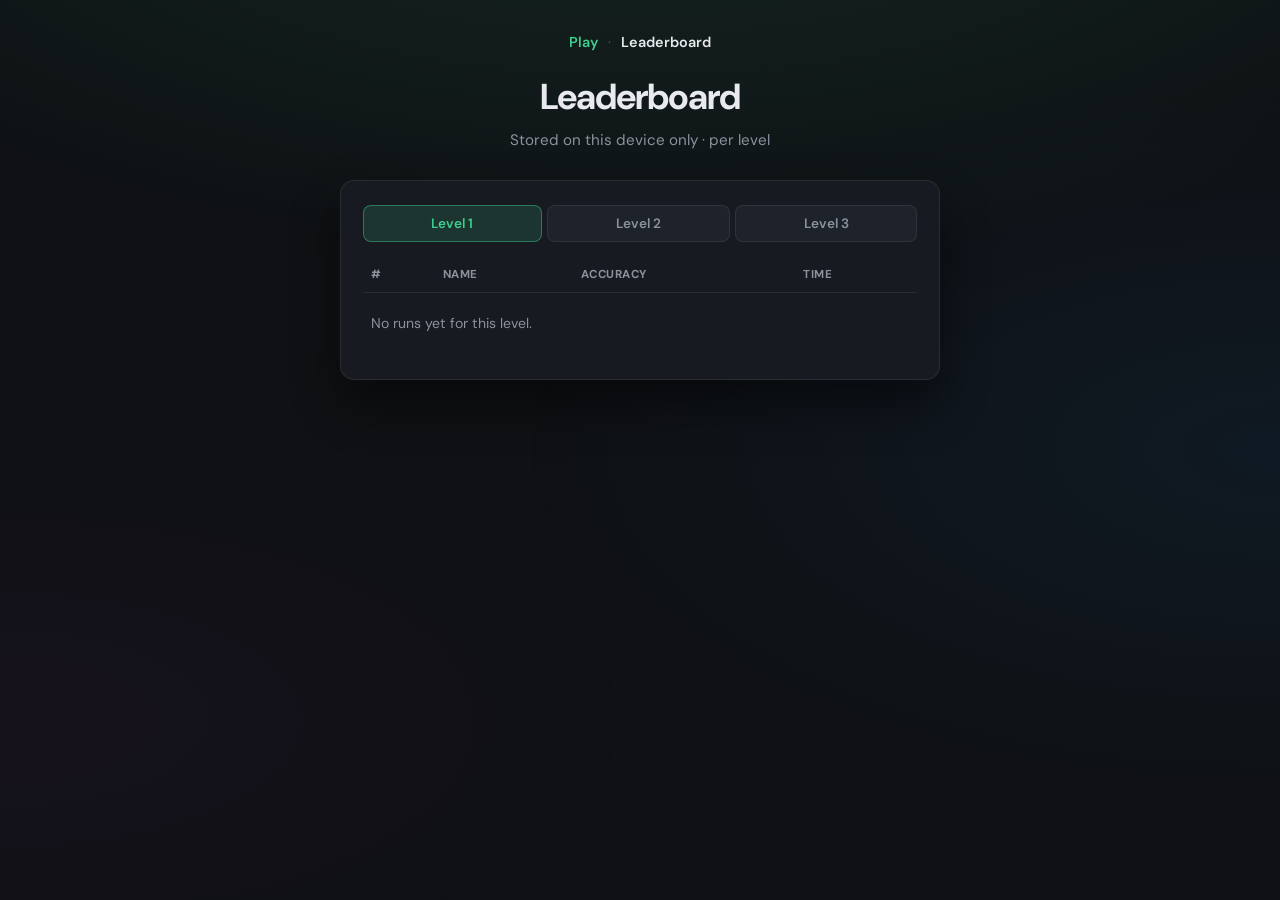
==== leaderboard.html @ b67789bc "leaderboard" ====
<!DOCTYPE html>
<html lang="en">
  <head>
    <meta charset="utf-8" />
    <meta name="viewport" content="width=device-width, initial-scale=1" />
    <title>Leaderboard — Chinese Stroop</title>
    <link rel="preconnect" href="https://fonts.googleapis.com" />
    <link rel="preconnect" href="https://fonts.gstatic.com" crossorigin />
    <link
      href="https://fonts.googleapis.com/css2?family=DM+Sans:ital,opsz,wght@0,9..40,500;0,9..40,700&family=Noto+Sans+SC:wght@400;500;600;700&display=swap"
      rel="stylesheet"
    />
    <link rel="stylesheet" href="./styles.css" />
  </head>
  <body>
    <div class="bg-pattern" aria-hidden="true"></div>
    <main class="shell">
      <nav class="site-nav" aria-label="Site">
        <a class="site-nav__link" href="./index.html">Play</a>
        <span class="site-nav__sep" aria-hidden="true">·</span>
        <span class="site-nav__here">Leaderboard</span>
      </nav>
      <header class="top">
        <h1 class="title">Leaderboard</h1>
        <p class="subtitle">Stored on this device only · per level</p>
      </header>

      <section class="panel card lb-card" aria-labelledby="lb-heading">
        <h2 id="lb-heading" class="panel-title visually-hidden">Scores by level</h2>
        <div class="lb-tabs" role="tablist" aria-label="Level">
          <button type="button" class="lb-tab lb-tab--active" id="lb-tab-1" role="tab" aria-selected="true" aria-controls="lb-panel-1">
            Level 1
          </button>
          <button type="button" class="lb-tab" id="lb-tab-2" role="tab" aria-selected="false" aria-controls="lb-panel-2">
            Level 2
          </button>
          <button type="button" class="lb-tab" id="lb-tab-3" role="tab" aria-selected="false" aria-controls="lb-panel-3">
            Level 3
          </button>
        </div>

        <div id="lb-panel-1" class="lb-panel" role="tabpanel" aria-labelledby="lb-tab-1">
          <table class="lb-table">
            <thead>
              <tr>
                <th scope="col">#</th>
                <th scope="col">Name</th>
                <th scope="col">Accuracy</th>
                <th scope="col">Time</th>
              </tr>
            </thead>
            <tbody id="lb-tbody-1"></tbody>
          </table>
        </div>
        <div id="lb-panel-2" class="lb-panel hidden" role="tabpanel" aria-labelledby="lb-tab-2">
          <table class="lb-table">
            <thead>
              <tr>
                <th scope="col">#</th>
                <th scope="col">Name</th>
                <th scope="col">Accuracy</th>
                <th scope="col">Time</th>
              </tr>
            </thead>
            <tbody id="lb-tbody-2"></tbody>
          </table>
        </div>
        <div id="lb-panel-3" class="lb-panel hidden" role="tabpanel" aria-labelledby="lb-tab-3">
          <table class="lb-table">
            <thead>
              <tr>
                <th scope="col">#</th>
                <th scope="col">Name</th>
                <th scope="col">Accuracy</th>
                <th scope="col">Time</th>
              </tr>
            </thead>
            <tbody id="lb-tbody-3"></tbody>
          </table>
        </div>
      </section>
    </main>
    <script src="./leaderboard-storage.js"></script>
    <script src="./leaderboard-page.js"></script>
  </body>
</html>
---- styles.css ----
:root {
  --bg-deep: #0f1114;
  --bg-card: #171a20;
  --bg-elevated: #1e222b;
  --border: rgba(255, 255, 255, 0.08);
  --text: #e8eaef;
  --text-muted: #8b929e;
  --accent: #3ecf8e;
  --accent-dim: rgba(62, 207, 142, 0.15);
  --danger: #f07178;
  --stimulus-panel: #252730;
  --font-latin: "DM Sans", system-ui, sans-serif;
  --font-sc: "Noto Sans SC", "PingFang SC", "Microsoft YaHei", sans-serif;
  --radius: 14px;
  --shadow: 0 24px 48px rgba(0, 0, 0, 0.45);
}

*,
*::before,
*::after {
  box-sizing: border-box;
}

html {
  font-size: 16px;
  -webkit-font-smoothing: antialiased;
}

body {
  margin: 0;
  min-height: 100dvh;
  font-family: var(--font-latin);
  color: var(--text);
  background: var(--bg-deep);
  line-height: 1.5;
}

.bg-pattern {
  position: fixed;
  inset: 0;
  z-index: 0;
  pointer-events: none;
  background:
    radial-gradient(ellipse 80% 50% at 50% -20%, rgba(62, 207, 142, 0.12), transparent),
    radial-gradient(ellipse 60% 40% at 100% 50%, rgba(30, 136, 229, 0.08), transparent),
    radial-gradient(ellipse 50% 30% at 0% 80%, rgba(142, 36, 170, 0.06), transparent);
}

.shell {
  position: relative;
  z-index: 1;
  max-width: 40rem;
  margin: 0 auto;
  padding: 2rem 1.25rem 3rem;
}

.top {
  text-align: center;
  margin-bottom: 1.75rem;
}

.title {
  font-family: var(--font-latin);
  font-weight: 700;
  font-size: clamp(1.75rem, 5vw, 2.25rem);
  letter-spacing: -0.03em;
  margin: 0 0 0.35rem;
}

.subtitle {
  margin: 0;
  color: var(--text-muted);
  font-size: 0.95rem;
}

.panel {
  animation: rise 0.55s cubic-bezier(0.22, 1, 0.36, 1) both;
}

@keyframes rise {
  from {
    opacity: 0;
    transform: translateY(12px);
  }
  to {
    opacity: 1;
    transform: translateY(0);
  }
}

.card {
  background: var(--bg-card);
  border: 1px solid var(--border);
  border-radius: var(--radius);
  padding: 1.5rem 1.35rem;
  box-shadow: var(--shadow);
}

.panel-title {
  font-size: 1.15rem;
  font-weight: 700;
  margin: 0 0 1rem;
  letter-spacing: -0.02em;
}

.hidden {
  display: none !important;
}

.level-list {
  list-style: none;
  margin: 0;
  padding: 0;
  display: flex;
  flex-direction: column;
  gap: 0.65rem;
}

.level-btn {
  width: 100%;
  text-align: left;
  padding: 1rem 1.1rem;
  border-radius: 10px;
  border: 1px solid var(--border);
  background: var(--bg-elevated);
  color: var(--text);
  cursor: pointer;
  font-family: inherit;
  transition: border-color 0.2s, background 0.2s, transform 0.15s;
}

.level-btn:hover {
  border-color: rgba(62, 207, 142, 0.35);
  background: var(--accent-dim);
}

.level-btn:active {
  transform: scale(0.99);
}

.level-btn:focus-visible {
  outline: 2px solid var(--accent);
  outline-offset: 2px;
}

.level-name {
  display: block;
  font-weight: 700;
  font-size: 0.95rem;
  margin-bottom: 0.35rem;
}

.level-desc {
  display: block;
  font-size: 0.82rem;
  color: var(--text-muted);
  line-height: 1.45;
}

.level-desc strong {
  color: var(--accent);
  font-weight: 600;
}

.meta {
  margin: 1.25rem 0 0;
  font-size: 0.85rem;
  color: var(--text-muted);
}

.trial-bar {
  display: flex;
  justify-content: space-between;
  align-items: center;
  margin-bottom: 1rem;
  flex-wrap: wrap;
  gap: 0.5rem;
}

.badge {
  font-size: 0.72rem;
  font-weight: 700;
  text-transform: uppercase;
  letter-spacing: 0.06em;
  padding: 0.35rem 0.65rem;
  border-radius: 6px;
  background: var(--accent-dim);
  color: var(--accent);
}

.progress {
  font-size: 0.85rem;
  color: var(--text-muted);
  font-variant-numeric: tabular-nums;
}

.cue-label {
  margin: 0 0 0.75rem;
  font-size: 0.8rem;
  color: var(--text-muted);
  text-transform: uppercase;
  letter-spacing: 0.04em;
}

.stimulus-wrap {
  background: var(--stimulus-panel);
  border-radius: 12px;
  padding: 1.75rem 1.25rem;
  margin-bottom: 1.25rem;
  border: 1px solid var(--border);
  min-height: 5.5rem;
  display: flex;
  align-items: center;
  justify-content: center;
}

.stimulus-inner {
  display: flex;
  align-items: center;
  justify-content: center;
  gap: 1rem;
  flex-wrap: wrap;
}

/* Swatch beside word when ink is gold or silver (vs yellow / white) */
.ink-bar {
  flex-shrink: 0;
  width: 0.85rem;
  min-height: 2.75rem;
  align-self: center;
  border-radius: 6px;
  border: 1px solid rgba(255, 255, 255, 0.2);
  box-shadow:
    0 2px 10px rgba(0, 0, 0, 0.45),
    inset 0 1px 0 rgba(255, 255, 255, 0.35);
}

.ink-bar--gold {
  background: linear-gradient(
    180deg,
    #fff8e1 0%,
    #ffd54f 28%,
    #c9a227 55%,
    #6b4a08 100%
  );
}

.ink-bar--silver {
  background: linear-gradient(
    180deg,
    #f5f7fa 0%,
    #b0bec5 40%,
    #78909c 70%,
    #37474f 100%
  );
}

.stimulus-word {
  margin: 0;
  font-family: var(--font-latin);
  font-weight: 700;
  font-size: clamp(2.5rem, 12vw, 3.75rem);
  letter-spacing: -0.04em;
  line-height: 1;
  text-shadow: 0 0 1px rgba(0, 0, 0, 0.4), 0 2px 12px rgba(0, 0, 0, 0.35);
}

.options {
  display: flex;
  flex-direction: column;
  gap: 0.55rem;
}

.option-btn {
  font-family: var(--font-sc);
  font-size: 1.15rem;
  font-weight: 600;
  padding: 0.9rem 1rem;
  border-radius: 10px;
  border: 1px solid var(--border);
  background: var(--bg-elevated);
  color: var(--text);
  cursor: pointer;
  text-align: center;
  transition: border-color 0.2s, background 0.2s, transform 0.12s;
}

.option-btn:hover:not(:disabled) {
  border-color: rgba(255, 255, 255, 0.18);
}

.option-btn:active:not(:disabled) {
  transform: scale(0.99);
}

.option-btn:focus-visible {
  outline: 2px solid var(--accent);
  outline-offset: 2px;
}

.option-btn:disabled {
  opacity: 0.55;
  cursor: default;
}

.option-btn.wrong-pick {
  border-color: var(--danger);
  background: rgba(240, 113, 120, 0.12);
}

.option-btn.correct-reveal {
  border-color: var(--accent);
  background: var(--accent-dim);
}

.option-pinyin {
  display: block;
  font-family: var(--font-latin);
  font-size: 0.75rem;
  font-weight: 500;
  color: var(--text-muted);
  margin-top: 0.25rem;
  letter-spacing: 0.02em;
}

.feedback {
  margin: 1rem 0 0;
  font-size: 0.95rem;
  font-weight: 600;
  text-align: center;
  min-height: 1.5em;
}

.feedback.ok {
  color: var(--accent);
}

.feedback.bad {
  color: var(--danger);
}

.stats {
  display: grid;
  gap: 1rem;
  margin: 0 0 1.25rem;
}

.stats div {
  display: grid;
  gap: 0.2rem;
}

.stats dt {
  font-size: 0.75rem;
  text-transform: uppercase;
  letter-spacing: 0.05em;
  color: var(--text-muted);
  margin: 0;
}

.stats dd {
  margin: 0;
  font-size: 1.35rem;
  font-weight: 700;
  font-variant-numeric: tabular-nums;
}

.muted {
  color: var(--text-muted);
  font-size: 0.88rem;
  line-height: 1.5;
}

.lifetime {
  margin: 0 0 1.25rem;
}

.actions {
  display: flex;
  flex-direction: column;
  gap: 0.6rem;
}

.btn {
  font-family: inherit;
  font-size: 0.95rem;
  font-weight: 600;
  padding: 0.85rem 1.2rem;
  border-radius: 10px;
  border: none;
  cursor: pointer;
  transition: transform 0.12s, filter 0.2s;
}

.btn:active {
  transform: scale(0.99);
}

.btn:focus-visible {
  outline: 2px solid var(--accent);
  outline-offset: 2px;
}

.btn.primary {
  background: var(--accent);
  color: #0a0c0e;
}

.btn.primary:hover {
  filter: brightness(1.06);
}

.btn.ghost {
  background: transparent;
  color: var(--text-muted);
  border: 1px solid var(--border);
}

.btn.ghost:hover {
  color: var(--text);
  border-color: rgba(255, 255, 255, 0.2);
}

@media (min-width: 480px) {
  .options {
    display: grid;
    grid-template-columns: 1fr 1fr;
  }
}

.site-nav {
  text-align: center;
  margin-bottom: 1rem;
  font-size: 0.9rem;
  color: var(--text-muted);
}

.site-nav__link {
  color: var(--accent);
  text-decoration: none;
  font-weight: 600;
}

.site-nav__link:hover {
  text-decoration: underline;
}

.site-nav__link:focus-visible {
  outline: 2px solid var(--accent);
  outline-offset: 2px;
}

.site-nav__sep {
  margin: 0 0.35rem;
  opacity: 0.5;
}

.site-nav__here {
  font-weight: 600;
  color: var(--text);
}

.name-field {
  margin-bottom: 1.25rem;
}

.name-field__label {
  display: block;
  font-size: 0.8rem;
  color: var(--text-muted);
  margin-bottom: 0.4rem;
}

.name-field__input {
  width: 100%;
  padding: 0.65rem 0.85rem;
  border-radius: 10px;
  border: 1px solid var(--border);
  background: var(--bg-elevated);
  color: var(--text);
  font-family: inherit;
  font-size: 1rem;
}

.name-field__input::placeholder {
  color: var(--text-muted);
  opacity: 0.85;
}

.name-field__input:focus-visible {
  outline: 2px solid var(--accent);
  outline-offset: 2px;
}

.countdown {
  flex: 1 1 auto;
  text-align: right;
  min-width: 4.5rem;
  font-weight: 700;
  font-size: 0.95rem;
  font-variant-numeric: tabular-nums;
  color: var(--text);
}

.countdown--urgent {
  color: var(--danger);
}

.visually-hidden {
  position: absolute;
  width: 1px;
  height: 1px;
  padding: 0;
  margin: -1px;
  overflow: hidden;
  clip: rect(0, 0, 0, 0);
  white-space: nowrap;
  border: 0;
}

.lb-card {
  overflow-x: auto;
}

.lb-tabs {
  display: flex;
  gap: 0.35rem;
  margin-bottom: 1rem;
  flex-wrap: wrap;
}

.lb-tab {
  flex: 1 1 auto;
  min-width: 5rem;
  padding: 0.55rem 0.75rem;
  border-radius: 8px;
  border: 1px solid var(--border);
  background: var(--bg-elevated);
  color: var(--text-muted);
  font-family: inherit;
  font-size: 0.85rem;
  font-weight: 600;
  cursor: pointer;
  transition: border-color 0.2s, color 0.2s, background 0.2s;
}

.lb-tab:hover {
  color: var(--text);
  border-color: rgba(255, 255, 255, 0.15);
}

.lb-tab:focus-visible {
  outline: 2px solid var(--accent);
  outline-offset: 2px;
}

.lb-tab--active {
  border-color: rgba(62, 207, 142, 0.45);
  background: var(--accent-dim);
  color: var(--accent);
}

.lb-table {
  width: 100%;
  border-collapse: collapse;
  font-size: 0.88rem;
}

.lb-table th,
.lb-table td {
  padding: 0.55rem 0.5rem;
  text-align: left;
  border-bottom: 1px solid var(--border);
}

.lb-table th {
  font-size: 0.72rem;
  text-transform: uppercase;
  letter-spacing: 0.04em;
  color: var(--text-muted);
  font-weight: 700;
}

.lb-table tbody tr:hover td {
  background: rgba(255, 255, 255, 0.03);
}

.lb-rank {
  width: 2rem;
  color: var(--text-muted);
  font-variant-numeric: tabular-nums;
}

.lb-name {
  font-weight: 600;
  max-width: 10rem;
  overflow: hidden;
  text-overflow: ellipsis;
}

.lb-time {
  font-variant-numeric: tabular-nums;
  white-space: nowrap;
}

.lb-empty {
  text-align: center;
  color: var(--text-muted);
  padding: 1.25rem 0.5rem !important;
  border-bottom: none !important;
}
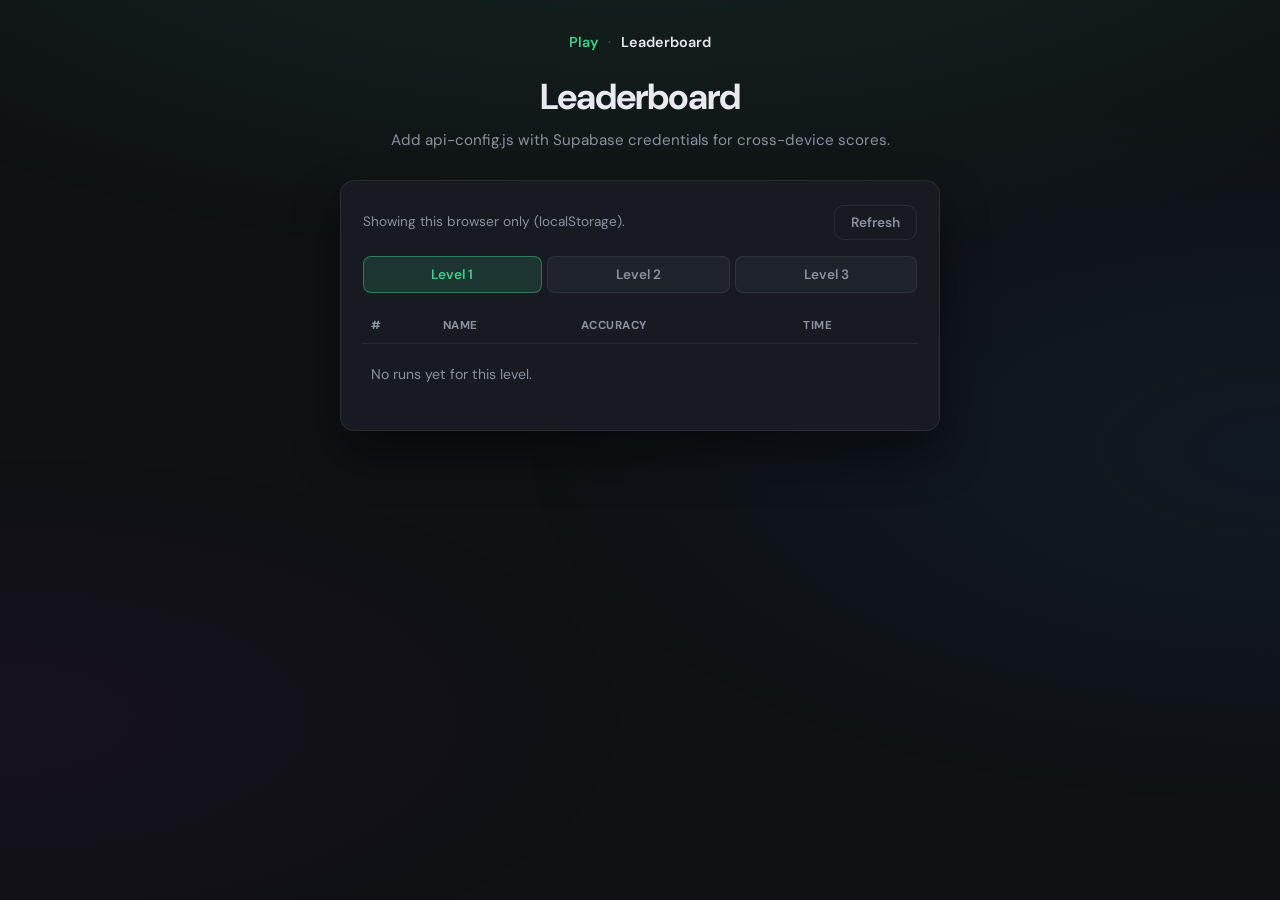
==== commit 15828745: "supabase db" ====
--- a/leaderboard.html
+++ b/leaderboard.html
@@ -22,11 +22,15 @@
       </nav>
       <header class="top">
         <h1 class="title">Leaderboard</h1>
-        <p class="subtitle">Stored on this device only · per level</p>
+        <p id="lb-subtitle" class="subtitle">Loading…</p>
       </header>
 
       <section class="panel card lb-card" aria-labelledby="lb-heading">
         <h2 id="lb-heading" class="panel-title visually-hidden">Scores by level</h2>
+        <div class="lb-toolbar">
+          <p id="lb-status" class="lb-status muted" aria-live="polite"></p>
+          <button type="button" class="btn ghost lb-refresh" id="lb-refresh">Refresh</button>
+        </div>
         <div class="lb-tabs" role="tablist" aria-label="Level">
           <button type="button" class="lb-tab lb-tab--active" id="lb-tab-1" role="tab" aria-selected="true" aria-controls="lb-panel-1">
             Level 1
@@ -80,7 +84,9 @@
         </div>
       </section>
     </main>
+    <script src="./api-config.js"></script>
     <script src="./leaderboard-storage.js"></script>
+    <script src="./leaderboard-api.js"></script>
     <script src="./leaderboard-page.js"></script>
   </body>
 </html>
--- a/styles.css
+++ b/styles.css
@@ -170,11 +170,36 @@
 
 .trial-bar {
   display: flex;
+  flex-direction: column;
+  gap: 0.65rem;
+  margin-bottom: 1rem;
+}
+
+.trial-bar__meta {
+  display: flex;
   justify-content: space-between;
   align-items: center;
-  margin-bottom: 1rem;
   flex-wrap: wrap;
   gap: 0.5rem;
+}
+
+.trial-bar__timer {
+  display: flex;
+  align-items: center;
+  justify-content: space-between;
+  gap: 0.75rem;
+  padding: 0.55rem 0.85rem;
+  border-radius: 10px;
+  background: var(--bg-elevated);
+  border: 1px solid var(--border);
+}
+
+.trial-bar__timer-label {
+  font-size: 0.72rem;
+  font-weight: 700;
+  text-transform: uppercase;
+  letter-spacing: 0.06em;
+  color: var(--text-muted);
 }
 
 .badge {
@@ -493,13 +518,13 @@
 }
 
 .countdown {
-  flex: 1 1 auto;
+  font-weight: 700;
+  font-size: 1.15rem;
+  font-variant-numeric: tabular-nums;
+  color: var(--text);
+  min-width: 4.25rem;
   text-align: right;
-  min-width: 4.5rem;
-  font-weight: 700;
-  font-size: 0.95rem;
-  font-variant-numeric: tabular-nums;
-  color: var(--text);
+  letter-spacing: 0.02em;
 }
 
 .countdown--urgent {
@@ -522,6 +547,27 @@
   overflow-x: auto;
 }
 
+.lb-toolbar {
+  display: flex;
+  flex-wrap: wrap;
+  align-items: center;
+  justify-content: space-between;
+  gap: 0.75rem;
+  margin-bottom: 1rem;
+}
+
+.lb-status {
+  margin: 0;
+  flex: 1 1 12rem;
+  font-size: 0.85rem;
+}
+
+.lb-refresh {
+  flex-shrink: 0;
+  padding: 0.5rem 1rem !important;
+  font-size: 0.85rem !important;
+}
+
 .lb-tabs {
   display: flex;
   gap: 0.35rem;
